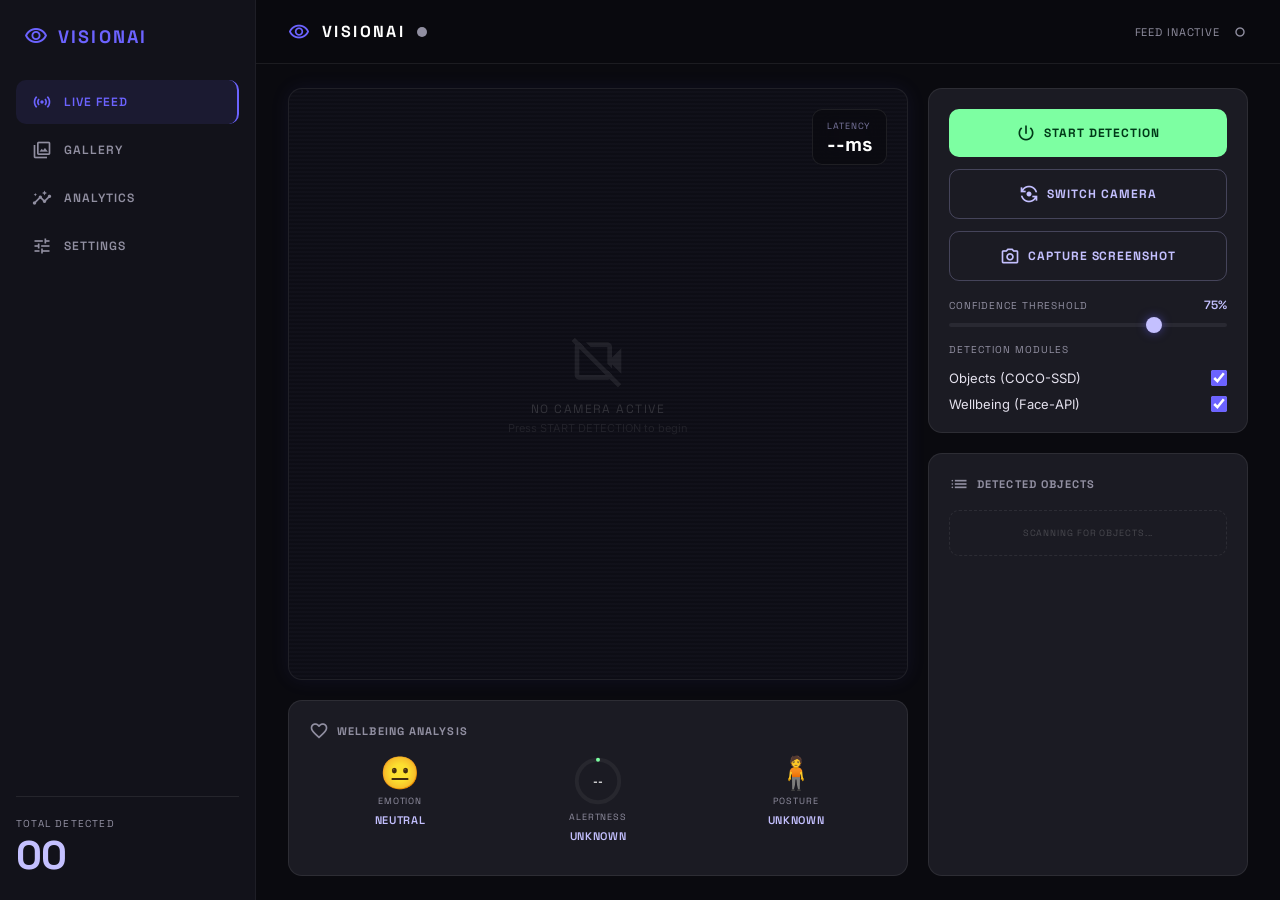
==== index.html @ 35b88228 "feat: initial VisionAI release" ====
<!DOCTYPE html>
<html lang="en">
<head>
  <meta charset="UTF-8"/>
  <meta name="viewport" content="width=device-width, initial-scale=1.0"/>
  <title>VisionAI — Live Detection</title>
  <link rel="preconnect" href="https://fonts.googleapis.com"/>
  <link href="https://fonts.googleapis.com/css2?family=Inter:wght@400;500;600&family=Space+Grotesk:wght@400;500;600;700&display=swap" rel="stylesheet"/>
  <link href="https://fonts.googleapis.com/css2?family=Material+Symbols+Outlined:wght,FILL@100..700,0..1&display=swap" rel="stylesheet"/>
  <link rel="stylesheet" href="style.css"/>
</head>
<body>

  <!-- SIDEBAR -->
  <aside class="sidebar">
    <div class="sidebar-logo">
      <span class="material-symbols-outlined logo-icon">visibility</span>
      <span class="logo-text">VisionAI</span>
    </div>
    <nav class="sidebar-nav">
      <a href="index.html" class="nav-item active">
        <span class="material-symbols-outlined">sensors</span> Live Feed
      </a>
      <a href="gallery.html" class="nav-item">
        <span class="material-symbols-outlined">photo_library</span> Gallery
      </a>
      <a href="analytics.html" class="nav-item">
        <span class="material-symbols-outlined">insights</span> Analytics
      </a>
      <a href="settings.html" class="nav-item">
        <span class="material-symbols-outlined">tune</span> Settings
      </a>
    </nav>
    <div class="sidebar-stats">
      <div class="stat-label">TOTAL DETECTED</div>
      <div class="stat-value" id="sidebar-total">00</div>
    </div>
  </aside>

  <!-- MAIN -->
  <main class="main-content">

    <!-- TOP BAR -->
    <header class="topbar">
      <div class="topbar-left">
        <span class="material-symbols-outlined topbar-icon">visibility</span>
        <span class="topbar-title">VisionAI</span>
        <span class="status-indicator">
          <span class="status-ping" id="status-ping"></span>
          <span class="status-dot" id="status-dot"></span>
        </span>
      </div>
      <div class="topbar-right">
        <span class="status-text" id="status-text">FEED INACTIVE</span>
        <span class="material-symbols-outlined topbar-rec">fiber_manual_record</span>
      </div>
    </header>

    <!-- DASHBOARD GRID -->
    <div class="dashboard-grid">

      <!-- VIDEO SECTION -->
      <section class="video-section">

        <!-- Feed -->
        <div class="video-wrapper">
          <video id="webcam" autoplay muted playsinline></video>
          <canvas id="overlay"></canvas>
          <div class="scanline" id="scanline-overlay"></div>

          <!-- Empty state -->
          <div class="empty-state" id="empty-state">
            <span class="material-symbols-outlined empty-icon">videocam_off</span>
            <p class="empty-title">NO CAMERA ACTIVE</p>
            <p class="empty-sub">Press START DETECTION to begin</p>
          </div>

          <!-- Detection badges -->
          <div class="detection-badges" id="detection-badges"></div>

          <!-- Latency -->
          <div class="latency-badge" id="latency-badge">
            <div class="latency-label">LATENCY</div>
            <div class="latency-value" id="latency">--ms</div>
          </div>
        </div>

        <!-- Wellbeing Module -->
        <div class="card wellness-card">
          <h3 class="card-title">
            <span class="material-symbols-outlined">favorite</span>
            WELLBEING ANALYSIS
          </h3>
          <div class="wellness-grid">
            <div class="wellness-item">
              <div class="wellness-emoji" id="emotion-icon">😐</div>
              <div class="wellness-sub">EMOTION</div>
              <div class="wellness-val" id="emotion-label">NEUTRAL</div>
            </div>
            <div class="wellness-item">
              <div class="ring-wrapper">
                <svg class="ring-svg" viewBox="0 0 36 36">
                  <circle cx="18" cy="18" r="15.9" fill="none" stroke="rgba(255,255,255,0.05)" stroke-width="3"/>
                  <circle id="fatigue-ring" cx="18" cy="18" r="15.9" fill="none" stroke="#7dffa2"
                    stroke-width="3" stroke-dasharray="0 100" stroke-linecap="round"
                    style="transform: rotate(-90deg); transform-origin: 50% 50%;"/>
                </svg>
                <span class="ring-value" id="fatigue-value">--</span>
              </div>
              <div class="wellness-sub">ALERTNESS</div>
              <div class="wellness-val" id="fatigue-label">UNKNOWN</div>
            </div>
            <div class="wellness-item">
              <div class="wellness-emoji" id="posture-icon">🧍</div>
              <div class="wellness-sub">POSTURE</div>
              <div class="wellness-val" id="posture-label">UNKNOWN</div>
            </div>
          </div>
          <div class="wellness-alert hidden" id="wellness-alert">
            <span class="material-symbols-outlined alert-icon">warning</span>
            <span id="wellness-alert-text"></span>
          </div>
        </div>
      </section>

      <!-- CONTROLS PANEL -->
      <section class="controls-panel">

        <!-- Actions Card -->
        <div class="card">
          <div class="btn-group">
            <button id="toggle-btn" class="btn btn-start" onclick="toggleDetection()">
              <span class="material-symbols-outlined">power_settings_new</span>
              START DETECTION
            </button>
            <button class="btn btn-secondary" onclick="switchCamera()">
  <span class="material-symbols-outlined">flip_camera_android</span>
  SWITCH CAMERA
</button>
            <button class="btn btn-secondary" onclick="captureScreenshot()">
              <span class="material-symbols-outlined">photo_camera</span>
              CAPTURE SCREENSHOT
            </button>
          </div>

          <div class="slider-group">
            <div class="slider-header">
              <label class="slider-label">CONFIDENCE THRESHOLD</label>
              <span class="slider-val" id="threshold-val">75%</span>
            </div>
            <input type="range" id="threshold" min="0" max="100" value="75" class="slider"
              oninput="document.getElementById('threshold-val').textContent = this.value + '%'"/>
          </div>

          <div class="modules-group">
            <div class="modules-title">DETECTION MODULES</div>
            <label class="module-toggle">
              <span>Objects (COCO-SSD)</span>
              <input type="checkbox" id="toggle-objects" checked/>
            </label>
            <label class="module-toggle">
              <span>Wellbeing (Face-API)</span>
              <input type="checkbox" id="toggle-wellness" checked/>
            </label>
          </div>
        </div>

        <!-- Objects List Card -->
        <div class="card objects-card">
          <h3 class="card-title">
            <span class="material-symbols-outlined">list</span>
            DETECTED OBJECTS
          </h3>
          <div id="objects-list" class="objects-list">
            <div class="objects-empty">
              <span class="objects-empty-text">SCANNING FOR OBJECTS...</span>
            </div>
          </div>
        </div>

      </section>
    </div>

    <!-- MOBILE BOTTOM NAV -->
    <nav class="bottom-nav">
      <a href="index.html" class="bottom-nav-item active">
        <span class="material-symbols-outlined">sensors</span>
        <span>LIVE</span>
      </a>
      <a href="gallery.html" class="bottom-nav-item">
        <span class="material-symbols-outlined">photo_library</span>
        <span>GALLERY</span>
      </a>
      <a href="analytics.html" class="bottom-nav-item">
        <span class="material-symbols-outlined">insights</span>
        <span>STATS</span>
      </a>
      <a href="settings.html" class="bottom-nav-item">
        <span class="material-symbols-outlined">tune</span>
        <span>TUNE</span>
      </a>
    </nav>

  </main>

  <script src="app.js"></script>
</body>
</html>
---- style.css ----
/* ============================================
   VISIONAI — CSS DESIGN SYSTEM
   100% Vanilla CSS, no dependencies
   ============================================ */

/* ---- VARIABLES ---- */
:root {
  --bg: #0a0a0f;
  --bg-sidebar: #12121a;
  --bg-card: #1b1b23;
  --bg-card-hover: #1f1f27;
  --bg-surface: #292932;
  --bg-surface-high: #34343d;

  --color-primary: #c4c0ff;
  --color-primary-container: #8781ff;
  --color-secondary: #7dffa2;
  --color-secondary-dim: #00e475;
  --color-tertiary: #ffb3b3;
  --color-tertiary-container: #ff525f;
  --color-accent: #6c63ff;
  --color-error: #ffb4ab;

  --text-primary: #e4e1ed;
  --text-secondary: #c7c4d8;
  --text-muted: #918fa1;
  --text-on-primary: #2000a4;
  --text-on-secondary: #003918;

  --border: rgba(255,255,255,0.08);
  --border-light: rgba(255,255,255,0.05);

  --font-display: 'Space Grotesk', sans-serif;
  --font-body: 'Inter', sans-serif;

  --radius-sm: 6px;
  --radius-md: 10px;
  --radius-lg: 14px;
  --radius-xl: 20px;
  --radius-full: 999px;

  --shadow-glow-purple: 0 0 20px rgba(108, 99, 255, 0.15);
  --shadow-glow-green: 0 0 20px rgba(0, 228, 117, 0.15);
  --transition: 0.2s ease;
}

/* ---- RESET ---- */
*, *::before, *::after { box-sizing: border-box; margin: 0; padding: 0; }
html { font-size: 16px; scroll-behavior: smooth; }
body {
  background: var(--bg);
  color: var(--text-primary);
  font-family: var(--font-body);
  min-height: 100dvh;
  display: flex;
  flex-direction: row;
  overflow-x: hidden;
}
a { text-decoration: none; color: inherit; }
button { cursor: pointer; border: none; background: none; font-family: inherit; }
input { font-family: inherit; }

/* Material Icons */
.material-symbols-outlined {
  font-variation-settings: 'FILL' 0, 'wght' 400, 'GRAD' 0, 'opsz' 24;
  font-size: 20px;
  line-height: 1;
  vertical-align: middle;
}

/* ============================================
   SIDEBAR
   ============================================ */
.sidebar {
  width: 256px;
  height: 100vh;
  position: fixed;
  left: 0; top: 0;
  background: var(--bg-sidebar);
  border-right: 1px solid var(--border-light);
  display: flex;
  flex-direction: column;
  padding: 24px 16px;
  z-index: 100;
}

.sidebar-logo {
  display: flex;
  align-items: center;
  gap: 10px;
  padding: 0 8px;
  margin-bottom: 32px;
}
.logo-icon { color: var(--color-accent); font-size: 24px; }
.logo-text {
  font-family: var(--font-display);
  font-size: 18px;
  font-weight: 700;
  color: var(--color-accent);
  letter-spacing: 0.12em;
  text-transform: uppercase;
}

.sidebar-nav { flex: 1; display: flex; flex-direction: column; gap: 4px; }

.nav-item {
  display: flex;
  align-items: center;
  gap: 12px;
  padding: 12px 16px;
  border-radius: var(--radius-md);
  font-family: var(--font-display);
  font-size: 12px;
  font-weight: 600;
  letter-spacing: 0.08em;
  text-transform: uppercase;
  color: var(--text-muted);
  transition: var(--transition);
  border-right: 2px solid transparent;
}
.nav-item:hover { background: rgba(255,255,255,0.04); color: var(--text-primary); }
.nav-item.active {
  background: rgba(108, 99, 255, 0.1);
  color: var(--color-accent);
  border-right-color: var(--color-accent);
}

.sidebar-stats {
  border-top: 1px solid var(--border);
  padding-top: 20px;
  margin-top: 16px;
}
.stat-label {
  font-family: var(--font-display);
  font-size: 10px;
  letter-spacing: 0.12em;
  text-transform: uppercase;
  color: var(--text-muted);
  margin-bottom: 6px;
}
.stat-value {
  font-family: var(--font-display);
  font-size: 2.5rem;
  font-weight: 700;
  color: var(--color-primary);
  letter-spacing: -0.02em;
  line-height: 1;
}

/* ============================================
   MAIN CONTENT
   ============================================ */
.main-content {
  flex: 1;
  margin-left: 256px;
  display: flex;
  flex-direction: column;
  min-height: 100vh;
}

/* ============================================
   TOPBAR
   ============================================ */
.topbar {
  height: 64px;
  display: flex;
  align-items: center;
  justify-content: space-between;
  padding: 0 32px;
  background: rgba(10, 10, 15, 0.85);
  backdrop-filter: blur(20px);
  border-bottom: 1px solid var(--border);
  position: sticky;
  top: 0;
  z-index: 50;
}
.topbar-left { display: flex; align-items: center; gap: 12px; }
.topbar-right { display: flex; align-items: center; gap: 12px; }
.topbar-icon { color: var(--color-accent); font-size: 22px; }
.topbar-title {
  font-family: var(--font-display);
  font-size: 16px;
  font-weight: 700;
  letter-spacing: 0.15em;
  text-transform: uppercase;
  color: white;
}
.topbar-rec { color: var(--text-muted); font-size: 16px; }
.status-text {
  font-family: var(--font-display);
  font-size: 11px;
  letter-spacing: 0.08em;
  color: var(--text-muted);
}

/* Status indicator */
.status-indicator { position: relative; display: flex; align-items: center; }
.status-ping, .status-dot {
  display: inline-block;
  width: 10px; height: 10px;
  border-radius: 50%;
  background: var(--text-muted);
}
.status-ping {
  position: absolute;
  animation: ping 1.5s infinite;
  opacity: 0;
}
@keyframes ping {
  0% { transform: scale(1); opacity: 0.6; }
  100% { transform: scale(2.5); opacity: 0; }
}
.status-dot.active, .status-ping.active {
  background: var(--color-secondary);
}

/* Icon button */
.btn-icon {
  width: 36px; height: 36px;
  border-radius: var(--radius-md);
  display: flex; align-items: center; justify-content: center;
  color: var(--text-muted);
  transition: var(--transition);
}
.btn-icon:hover { background: rgba(255,255,255,0.06); color: var(--text-primary); }

/* ============================================
   DASHBOARD GRID (index.html)
   ============================================ */
.dashboard-grid {
  flex: 1;
  display: flex;
  gap: 20px;
  padding: 24px 32px;
}

.video-section {
  flex: 1;
  display: flex;
  flex-direction: column;
  gap: 20px;
  min-width: 0;
}

.controls-panel {
  width: 320px;
  display: flex;
  flex-direction: column;
  gap: 20px;
  flex-shrink: 0;
}

/* ============================================
   VIDEO WRAPPER
   ============================================ */
.video-wrapper {
  position: relative;
  flex: 1;
  min-height: 380px;
  border-radius: var(--radius-lg);
  overflow: hidden;
  background: #0d0d15;
  border: 1px solid var(--border);
  box-shadow: 0 0 20px rgba(108, 99, 255, 0.08);
}
.video-wrapper video {
  width: 100%;
  height: 100%;
  object-fit: cover;
  display: block;
}
.video-wrapper canvas {
  position: absolute;
  inset: 0;
  width: 100%;
  height: 100%;
  pointer-events: none;
}

/* Scanline effect */
.scanline {
  position: absolute;
  inset: 0;
  background: repeating-linear-gradient(
    0deg,
    transparent,
    transparent 2px,
    rgba(196, 192, 255, 0.02) 2px,
    rgba(196, 192, 255, 0.02) 4px
  );
  pointer-events: none;
  z-index: 2;
}

/* Empty state */
.empty-state {
  position: absolute;
  inset: 0;
  display: flex;
  flex-direction: column;
  align-items: center;
  justify-content: center;
  z-index: 3;
}
.empty-state.hidden { display: none; }
.empty-icon { font-size: 56px; color: rgba(255,255,255,0.08); margin-bottom: 12px; }
.empty-title {
  font-family: var(--font-display);
  font-size: 12px;
  letter-spacing: 0.12em;
  color: rgba(255,255,255,0.15);
  margin-bottom: 4px;
}
.empty-sub { font-size: 11px; color: rgba(255,255,255,0.08); }

/* Detection badges */
.detection-badges {
  position: absolute;
  bottom: 20px; left: 20px;
  display: flex;
  flex-wrap: wrap;
  gap: 8px;
  z-index: 4;
}
.detection-badge {
  background: rgba(10,10,15,0.65);
  backdrop-filter: blur(10px);
  border: 1px solid var(--border);
  border-radius: var(--radius-full);
  padding: 5px 12px;
  display: flex;
  align-items: center;
  gap: 6px;
  font-family: var(--font-display);
  font-size: 10px;
  letter-spacing: 0.08em;
  color: white;
}
.detection-badge-dot {
  width: 6px; height: 6px;
  border-radius: 50%;
}

/* Latency badge */
.latency-badge {
  position: absolute;
  top: 20px; right: 20px;
  background: rgba(10,10,15,0.65);
  backdrop-filter: blur(10px);
  border: 1px solid var(--border);
  border-radius: var(--radius-md);
  padding: 10px 14px;
  z-index: 4;
}
.latency-label {
  font-family: var(--font-display);
  font-size: 9px;
  letter-spacing: 0.1em;
  color: rgba(196, 192, 255, 0.6);
  margin-bottom: 2px;
}
.latency-value {
  font-family: var(--font-display);
  font-size: 20px;
  font-weight: 700;
  color: white;
  line-height: 1;
}

/* ============================================
   CARDS
   ============================================ */
.card {
  background: var(--bg-card);
  border: 1px solid var(--border);
  border-radius: var(--radius-lg);
  padding: 20px;
}
.card-title {
  display: flex;
  align-items: center;
  gap: 8px;
  font-family: var(--font-display);
  font-size: 11px;
  letter-spacing: 0.1em;
  text-transform: uppercase;
  color: var(--text-muted);
  margin-bottom: 16px;
}

/* ============================================
   WELLBEING CARD
   ============================================ */
.wellness-card { flex-shrink: 0; }
.wellness-grid {
  display: grid;
  grid-template-columns: repeat(3, 1fr);
  gap: 16px;
  margin-bottom: 12px;
}
.wellness-item {
  display: flex;
  flex-direction: column;
  align-items: center;
  gap: 6px;
}
.wellness-emoji { font-size: 32px; line-height: 1; }
.wellness-sub {
  font-family: var(--font-display);
  font-size: 9px;
  letter-spacing: 0.1em;
  color: var(--text-muted);
}
.wellness-val {
  font-family: var(--font-display);
  font-size: 11px;
  font-weight: 600;
  letter-spacing: 0.06em;
  color: var(--color-primary);
}

/* Ring */
.ring-wrapper {
  position: relative;
  width: 48px; height: 48px;
}
.ring-svg { width: 100%; height: 100%; }
.ring-value {
  position: absolute;
  inset: 0;
  display: flex;
  align-items: center;
  justify-content: center;
  font-family: var(--font-display);
  font-size: 11px;
  font-weight: 600;
  color: white;
}

/* Wellness alert */
.wellness-alert {
  display: flex;
  align-items: center;
  gap: 8px;
  background: rgba(255, 82, 95, 0.08);
  border: 1px solid rgba(255, 82, 95, 0.25);
  border-radius: var(--radius-md);
  padding: 10px 14px;
  font-family: var(--font-display);
  font-size: 11px;
  letter-spacing: 0.06em;
  color: var(--color-tertiary-container);
}
.wellness-alert.hidden { display: none; }
.alert-icon { font-size: 16px; }

/* ============================================
   BUTTONS
   ============================================ */
.btn {
  display: inline-flex;
  align-items: center;
  justify-content: center;
  gap: 8px;
  font-family: var(--font-display);
  font-size: 12px;
  font-weight: 700;
  letter-spacing: 0.08em;
  text-transform: uppercase;
  border-radius: var(--radius-md);
  padding: 14px 20px;
  transition: var(--transition);
  cursor: pointer;
  border: none;
  width: 100%;
}
.btn-start {
  background: var(--color-secondary);
  color: var(--text-on-secondary);
}
.btn-start:hover { filter: brightness(1.05); transform: scale(0.99); }
.btn-start.active {
  background: var(--color-tertiary-container);
  color: white;
}
.btn-secondary {
  background: transparent;
  color: var(--color-primary);
  border: 1px solid rgba(196, 192, 255, 0.25);
}
.btn-secondary:hover { background: rgba(196, 192, 255, 0.06); }

.btn-group { display: flex; flex-direction: column; gap: 12px; }

/* ============================================
   SLIDER
   ============================================ */
.slider-group { display: flex; flex-direction: column; gap: 10px; margin-top: 16px; }
.slider-header { display: flex; justify-content: space-between; align-items: center; }
.slider-label {
  font-family: var(--font-display);
  font-size: 10px;
  letter-spacing: 0.1em;
  text-transform: uppercase;
  color: var(--text-muted);
}
.slider-val {
  font-family: var(--font-display);
  font-size: 12px;
  font-weight: 600;
  color: var(--color-primary);
}
.slider {
  -webkit-appearance: none;
  appearance: none;
  width: 100%;
  height: 4px;
  background: var(--bg-surface);
  border-radius: var(--radius-full);
  outline: none;
  cursor: pointer;
}
.slider::-webkit-slider-thumb {
  -webkit-appearance: none;
  appearance: none;
  width: 16px; height: 16px;
  border-radius: 50%;
  background: var(--color-primary);
  cursor: pointer;
  box-shadow: 0 0 10px rgba(108, 99, 255, 0.5);
  transition: var(--transition);
}
.slider::-webkit-slider-thumb:hover { transform: scale(1.15); }

/* ============================================
   MODULES TOGGLES
   ============================================ */
.modules-group { margin-top: 16px; display: flex; flex-direction: column; gap: 10px; }
.modules-title {
  font-family: var(--font-display);
  font-size: 10px;
  letter-spacing: 0.1em;
  text-transform: uppercase;
  color: var(--text-muted);
  margin-bottom: 4px;
}
.module-toggle {
  display: flex;
  align-items: center;
  justify-content: space-between;
  font-size: 13px;
  color: var(--text-primary);
  cursor: pointer;
}
.module-toggle input[type="checkbox"] {
  accent-color: var(--color-accent);
  width: 16px; height: 16px;
  cursor: pointer;
}

/* ============================================
   OBJECTS LIST
   ============================================ */
.objects-card { flex: 1; display: flex; flex-direction: column; }
.objects-list { flex: 1; display: flex; flex-direction: column; gap: 8px; overflow-y: auto; }
.objects-empty {
  padding: 16px;
  border: 1px dashed var(--border);
  border-radius: var(--radius-md);
  display: flex;
  align-items: center;
  justify-content: center;
}
.objects-empty-text {
  font-family: var(--font-display);
  font-size: 9px;
  letter-spacing: 0.1em;
  color: rgba(255,255,255,0.2);
}
.object-row {
  display: flex;
  align-items: center;
  justify-content: space-between;
  padding: 10px 12px;
  background: rgba(255,255,255,0.03);
  border: 1px solid var(--border-light);
  border-radius: var(--radius-md);
  transition: var(--transition);
}
.object-row:hover { border-color: rgba(196, 192, 255, 0.2); }
.object-row-left { display: flex; align-items: center; gap: 10px; }
.object-dot { width: 8px; height: 8px; border-radius: 50%; flex-shrink: 0; }
.object-name {
  font-family: var(--font-display);
  font-size: 12px;
  font-weight: 500;
  letter-spacing: 0.04em;
}
.object-count {
  font-family: var(--font-display);
  font-size: 10px;
  color: var(--text-muted);
}

/* ============================================
   BOTTOM NAV (mobile)
   ============================================ */
.bottom-nav {
  display: none;
  position: sticky;
  bottom: 0;
  width: 100%;
  background: rgba(18, 18, 26, 0.95);
  backdrop-filter: blur(20px);
  border-top: 1px solid var(--border);
  z-index: 100;
  justify-content: space-around;
  padding: 10px 0;
}
.bottom-nav-item {
  display: flex;
  flex-direction: column;
  align-items: center;
  gap: 3px;
  color: var(--text-muted);
  font-family: var(--font-display);
  font-size: 9px;
  letter-spacing: 0.08em;
  padding: 6px 16px;
  border-radius: var(--radius-md);
  transition: var(--transition);
}
.bottom-nav-item:hover { color: var(--color-secondary); }
.bottom-nav-item.active {
  color: var(--color-accent);
  background: rgba(108, 99, 255, 0.1);
}

/* ============================================
   PAGE CONTENT (gallery, analytics, settings)
   ============================================ */
.page-content {
  flex: 1;
  padding: 32px;
  overflow-y: auto;
}
.page-title {
  font-family: var(--font-display);
  font-size: 28px;
  font-weight: 700;
  color: white;
  margin-bottom: 20px;
}
.page-subtitle {
  font-size: 14px;
  color: var(--text-muted);
  margin-top: -12px;
  margin-bottom: 24px;
}

/* ============================================
   FILTER CHIPS
   ============================================ */
.filter-chips {
  display: flex;
  gap: 8px;
  flex-wrap: wrap;
  margin-bottom: 24px;
}
.chip {
  padding: 5px 14px;
  border-radius: var(--radius-full);
  font-family: var(--font-display);
  font-size: 10px;
  letter-spacing: 0.08em;
  cursor: pointer;
  background: rgba(255,255,255,0.04);
  border: 1px solid var(--border);
  color: var(--text-muted);
  transition: var(--transition);
}
.chip:hover { color: var(--text-primary); border-color: var(--border); }
.chip.active {
  background: rgba(196, 192, 255, 0.1);
  color: var(--color-primary);
  border-color: rgba(196, 192, 255, 0.25);
}

/* ============================================
   GALLERY
   ============================================ */
.gallery-header {
  display: flex;
  align-items: center;
  justify-content: space-between;
  flex-wrap: wrap;
  gap: 16px;
  margin-bottom: 16px;
}
.search-bar {
  position: relative;
  display: flex;
  align-items: center;
}
.search-icon {
  position: absolute;
  left: 12px;
  color: var(--text-muted);
  font-size: 18px;
}
.search-input {
  background: var(--bg-card);
  border: 1px solid var(--border);
  border-radius: var(--radius-md);
  padding: 9px 16px 9px 40px;
  color: var(--text-primary);
  font-size: 13px;
  outline: none;
  width: 240px;
  transition: var(--transition);
}
.search-input:focus { border-color: rgba(196, 192, 255, 0.35); }
.search-input::placeholder { color: var(--text-muted); }

.gallery-grid {
  display: grid;
  grid-template-columns: repeat(auto-fill, minmax(220px, 1fr));
  gap: 16px;
}
.gallery-empty {
  grid-column: 1 / -1;
  display: flex;
  flex-direction: column;
  align-items: center;
  justify-content: center;
  padding: 60px 20px;
  text-align: center;
}

/* Gallery Card */
.gallery-card {
  background: rgba(18, 18, 26, 0.7);
  border: 1px solid var(--border);
  border-radius: var(--radius-lg);
  overflow: hidden;
  cursor: pointer;
  transition: var(--transition);
}
.gallery-card:hover {
  box-shadow: var(--shadow-glow-purple);
  border-color: rgba(108, 99, 255, 0.3);
  transform: translateY(-2px);
}
.gallery-card-thumb {
  position: relative;
  aspect-ratio: 16/9;
  overflow: hidden;
}
.gallery-card-thumb img {
  width: 100%; height: 100%;
  object-fit: cover;
  opacity: 0.85;
  transition: var(--transition);
}
.gallery-card:hover .gallery-card-thumb img { opacity: 1; }
.gallery-card-cam {
  position: absolute;
  top: 8px; left: 8px;
  background: rgba(135, 129, 255, 0.9);
  color: #1b0091;
  font-family: var(--font-display);
  font-size: 9px;
  font-weight: 700;
  letter-spacing: 0.06em;
  padding: 2px 8px;
  border-radius: var(--radius-sm);
}
.gallery-card-body { padding: 12px; }
.gallery-card-meta {
  display: flex;
  justify-content: space-between;
  align-items: center;
  margin-bottom: 8px;
}
.gallery-card-time { font-size: 12px; color: var(--text-muted); }
.gallery-card-conf {
  font-family: var(--font-display);
  font-size: 10px;
  letter-spacing: 0.06em;
  color: var(--color-primary);
}
.gallery-card-tags { display: flex; flex-wrap: wrap; gap: 4px; }
.gallery-tag {
  display: flex;
  align-items: center;
  gap: 4px;
  background: rgba(125, 255, 162, 0.08);
  border: 1px solid rgba(125, 255, 162, 0.15);
  color: var(--color-secondary);
  border-radius: var(--radius-sm);
  padding: 3px 8px;
  font-family: var(--font-display);
  font-size: 10px;
}

/* Lightbox */
.lightbox {
  position: fixed;
  inset: 0;
  background: rgba(0,0,0,0.85);
  backdrop-filter: blur(10px);
  z-index: 999;
  display: flex;
  align-items: center;
  justify-content: center;
  padding: 20px;
}
.lightbox.hidden { display: none; }
.lightbox-content {
  background: var(--bg-card);
  border: 1px solid var(--border);
  border-radius: var(--radius-xl);
  padding: 24px;
  max-width: 700px;
  width: 100%;
  position: relative;
  display: flex;
  flex-direction: column;
  align-items: center;
}
.lightbox-close {
  position: absolute;
  top: 12px; right: 12px;
  width: 32px; height: 32px;
  border-radius: var(--radius-md);
  display: flex; align-items: center; justify-content: center;
  color: var(--text-muted);
  transition: var(--transition);
}
.lightbox-close:hover { background: rgba(255,255,255,0.06); color: white; }
.lightbox-content img {
  width: 100%;
  border-radius: var(--radius-lg);
  margin-bottom: 16px;
}
.lightbox-meta {
  font-family: var(--font-display);
  font-size: 11px;
  letter-spacing: 0.06em;
  color: var(--text-muted);
  text-align: center;
}

/* ============================================
   ANALYTICS
   ============================================ */
.kpi-grid {
  display: grid;
  grid-template-columns: repeat(auto-fit, minmax(200px, 1fr));
  gap: 16px;
  margin-bottom: 24px;
}
.kpi-card {
  background: rgba(18, 18, 26, 0.7);
  border: 1px solid var(--border);
  border-radius: var(--radius-lg);
  padding: 20px;
  border-left: 3px solid transparent;
}
.kpi-card.glow-purple { box-shadow: var(--shadow-glow-purple); }
.kpi-card.glow-green { box-shadow: var(--shadow-glow-green); }
.kpi-card.border-accent { border-left-color: var(--color-accent); }
.kpi-card.border-green { border-left-color: var(--color-secondary-dim); }
.kpi-card.border-primary { border-left-color: var(--color-primary); }

.kpi-header {
  display: flex;
  justify-content: space-between;
  align-items: flex-start;
  margin-bottom: 10px;
}
.kpi-label {
  font-family: var(--font-display);
  font-size: 10px;
  letter-spacing: 0.1em;
  text-transform: uppercase;
  color: rgba(255,255,255,0.4);
}
.kpi-icon { font-size: 20px; }
.kpi-icon.purple { color: var(--color-accent); }
.kpi-icon.green { color: var(--color-secondary-dim); }
.kpi-icon.primary { color: var(--color-primary); }

.kpi-value-row { display: flex; align-items: baseline; gap: 10px; margin-bottom: 12px; }
.kpi-value {
  font-family: var(--font-display);
  font-size: 36px;
  font-weight: 700;
  color: white;
  line-height: 1;
  letter-spacing: -0.02em;
}
.kpi-badge {
  font-family: var(--font-display);
  font-size: 10px;
  letter-spacing: 0.06em;
  padding: 2px 8px;
  border-radius: var(--radius-full);
}
.kpi-badge.green { background: rgba(0, 228, 117, 0.1); color: var(--color-secondary-dim); }
.kpi-badge.muted { color: rgba(255,255,255,0.25); }

.kpi-bar-bg {
  height: 4px;
  background: rgba(255,255,255,0.05);
  border-radius: var(--radius-full);
  overflow: hidden;
}
.kpi-bar {
  height: 100%;
  border-radius: var(--radius-full);
  transition: width 0.5s ease;
}
.kpi-bar.purple { background: var(--color-accent); box-shadow: 0 0 8px rgba(108, 99, 255, 0.6); }
.kpi-bar.green { background: var(--color-secondary-dim); box-shadow: 0 0 8px rgba(0, 228, 117, 0.6); }
.kpi-bar.primary { background: var(--color-primary); box-shadow: 0 0 8px rgba(196, 192, 255, 0.6); }

.analytics-grid {
  display: grid;
  grid-template-columns: 2fr 1fr;
  gap: 16px;
  margin-bottom: 8px;
}
.chart-card { display: flex; flex-direction: column; }
.chart-header {
  display: flex;
  justify-content: space-between;
  align-items: center;
  margin-bottom: 16px;
}
.chart-wrapper { position: relative; flex: 1; }
.chart-wrapper canvas { width: 100% !important; display: block; }
.chart-x-labels {
  display: flex;
  justify-content: space-between;
  padding: 6px 0 0;
  font-family: var(--font-display);
  font-size: 9px;
  letter-spacing: 0.06em;
  color: rgba(255,255,255,0.25);
}

.categories-list { display: flex; flex-direction: column; gap: 16px; }
.category-item { display: flex; flex-direction: column; gap: 6px; }
.category-header {
  display: flex;
  justify-content: space-between;
  align-items: center;
  font-family: var(--font-display);
  font-size: 11px;
  letter-spacing: 0.04em;
}
.category-name { color: rgba(255,255,255,0.7); }
.category-count { color: white; font-weight: 600; }
.category-bar-bg {
  height: 8px;
  background: rgba(255,255,255,0.05);
  border-radius: var(--radius-full);
  overflow: hidden;
}
.category-bar {
  height: 100%;
  border-radius: var(--radius-full);
  transition: width 0.6s ease;
}
.category-empty {
  display: flex;
  align-items: center;
  justify-content: center;
  padding: 24px;
  border: 1px dashed var(--border);
  border-radius: var(--radius-md);
}

/* ============================================
   SETTINGS
   ============================================ */
.settings-content { max-width: 860px; }
.settings-header { margin-bottom: 28px; }
.settings-section { margin-bottom: 0; }
.settings-section-title {
  display: flex;
  align-items: center;
  gap: 8px;
  font-family: var(--font-display);
  font-size: 11px;
  letter-spacing: 0.1em;
  text-transform: uppercase;
  color: var(--text-muted);
  margin-bottom: 16px;
}
.settings-grid {
  display: grid;
  grid-template-columns: 1fr 1fr;
  gap: 16px;
  margin-bottom: 16px;
}
.settings-hint {
  font-size: 12px;
  color: var(--text-muted);
  margin-top: 12px;
}

/* Segment control */
.segment-control {
  display: flex;
  background: #0d0d15;
  border: 1px solid var(--border-light);
  border-radius: var(--radius-full);
  padding: 4px;
  gap: 4px;
}
.segment-btn {
  flex: 1;
  padding: 10px 16px;
  border-radius: var(--radius-full);
  font-family: var(--font-display);
  font-size: 11px;
  letter-spacing: 0.06em;
  color: rgba(255,255,255,0.35);
  transition: var(--transition);
}
.segment-btn:hover { color: rgba(255,255,255,0.7); }
.segment-btn.active {
  background: var(--color-primary-container);
  color: #1b0091;
  font-weight: 700;
  box-shadow: inset 0 0 10px rgba(108,99,255,0.2);
}

/* Toggle list */
.toggle-list { display: flex; flex-direction: column; gap: 18px; }
.toggle-row {
  display: flex;
  align-items: center;
  justify-content: space-between;
  gap: 12px;
}
.toggle-info { display: flex; flex-direction: column; gap: 2px; }
.toggle-label { font-size: 13px; color: var(--text-primary); }
.toggle-sub { font-size: 11px; color: var(--text-muted); }

/* Custom toggle switch */
.toggle-switch { position: relative; display: inline-block; flex-shrink: 0; }
.toggle-switch input { position: absolute; opacity: 0; width: 0; height: 0; }
.toggle-track {
  display: block;
  width: 44px; height: 24px;
  background: var(--bg-surface-high);
  border-radius: var(--radius-full);
  cursor: pointer;
  transition: var(--transition);
  position: relative;
}
.toggle-track::after {
  content: '';
  position: absolute;
  top: 3px; left: 3px;
  width: 18px; height: 18px;
  background: white;
  border-radius: 50%;
  transition: var(--transition);
}
.toggle-switch input:checked + .toggle-track { background: var(--color-primary-container); }
.toggle-switch input:checked + .toggle-track::after { transform: translateX(20px); }

/* Maintenance */
.maintenance-row {
  display: flex;
  align-items: center;
  justify-content: space-between;
  flex-wrap: wrap;
  gap: 16px;
}
.maintenance-actions { display: flex; gap: 12px; flex-wrap: wrap; }
.maintenance-actions .btn { width: auto; }

/* Save toast */
.save-toast {
  position: fixed;
  bottom: 32px;
  right: 32px;
  background: var(--bg-card);
  border: 1px solid var(--color-secondary-dim);
  color: var(--color-secondary-dim);
  border-radius: var(--radius-md);
  padding: 12px 20px;
  display: flex;
  align-items: center;
  gap: 8px;
  font-family: var(--font-display);
  font-size: 12px;
  letter-spacing: 0.06em;
  box-shadow: var(--shadow-glow-green);
  animation: fadeInUp 0.3s ease;
  z-index: 999;
}
.save-toast.hidden { display: none; }
@keyframes fadeInUp {
  from { opacity: 0; transform: translateY(10px); }
  to { opacity: 1; transform: translateY(0); }
}

/* Glow border on video */
.glow-border { box-shadow: 0 0 20px rgba(108, 99, 255, 0.08); }

/* ============================================
   RESPONSIVE — MOBILE
   ============================================ */
@media (max-width: 768px) {
  .sidebar { display: none; }
  .main-content { margin-left: 0; }
  .bottom-nav { display: flex; }
  .dashboard-grid { flex-direction: column; padding: 16px; }
  .controls-panel { width: 100%; }
  .video-wrapper { min-height: 250px; }
  .page-content { padding: 16px; }
  .analytics-grid { grid-template-columns: 1fr; }
  .settings-grid { grid-template-columns: 1fr; }
  .gallery-header { flex-direction: column; align-items: flex-start; }
  .search-input { width: 100%; }
  .kpi-grid { grid-template-columns: 1fr; }
  .maintenance-row { flex-direction: column; align-items: flex-start; }
  .topbar { padding: 0 16px; }
}

@media (max-width: 480px) {
  .wellness-grid { grid-template-columns: repeat(3, 1fr); gap: 8px; }
  .wellness-emoji { font-size: 24px; }
}
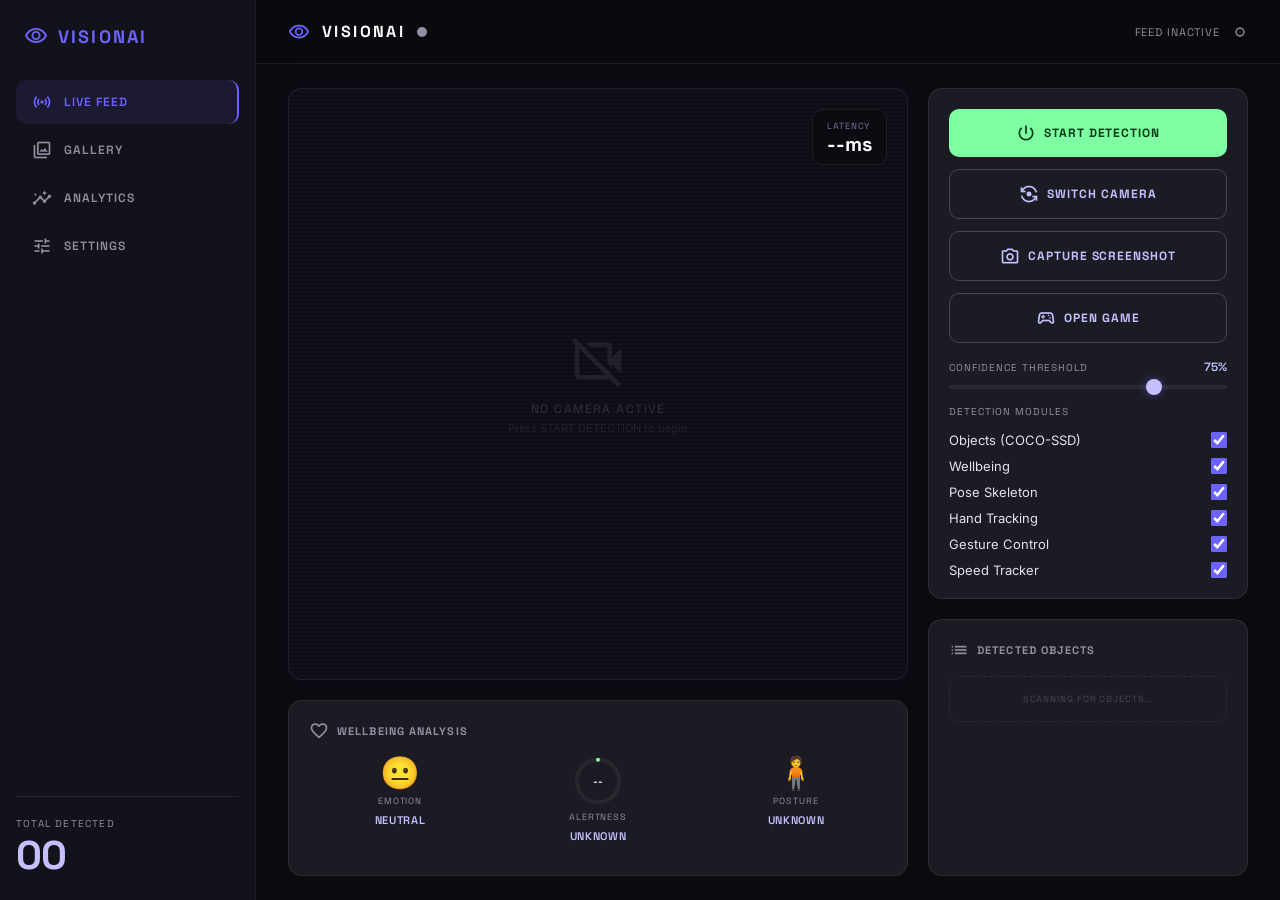
==== commit 7d8b0e3b: "feat: initial VisionAI release v2" ====
--- a/index.html
+++ b/index.html
@@ -7,7 +7,13 @@
   <link rel="preconnect" href="https://fonts.googleapis.com"/>
   <link href="https://fonts.googleapis.com/css2?family=Inter:wght@400;500;600&family=Space+Grotesk:wght@400;500;600;700&display=swap" rel="stylesheet"/>
   <link href="https://fonts.googleapis.com/css2?family=Material+Symbols+Outlined:wght,FILL@100..700,0..1&display=swap" rel="stylesheet"/>
-  <link rel="stylesheet" href="style.css"/>
+  
+<link rel="stylesheet" href="style.css"/>
+<!-- AJOUTE CES LIGNES -->
+<script src="modules/pose.js" defer></script>
+<script src="modules/hands.js" defer></script>
+<script src="modules/gestures.js" defer></script>
+<script src="modules/speed.js" defer></script>
 </head>
 <body>
 
@@ -122,63 +128,82 @@
           </div>
         </div>
       </section>
-
-      <!-- CONTROLS PANEL -->
-      <section class="controls-panel">
-
-        <!-- Actions Card -->
-        <div class="card">
-          <div class="btn-group">
-            <button id="toggle-btn" class="btn btn-start" onclick="toggleDetection()">
-              <span class="material-symbols-outlined">power_settings_new</span>
-              START DETECTION
-            </button>
-            <button class="btn btn-secondary" onclick="switchCamera()">
-  <span class="material-symbols-outlined">flip_camera_android</span>
-  SWITCH CAMERA
-</button>
-            <button class="btn btn-secondary" onclick="captureScreenshot()">
-              <span class="material-symbols-outlined">photo_camera</span>
-              CAPTURE SCREENSHOT
-            </button>
-          </div>
-
-          <div class="slider-group">
-            <div class="slider-header">
-              <label class="slider-label">CONFIDENCE THRESHOLD</label>
-              <span class="slider-val" id="threshold-val">75%</span>
-            </div>
-            <input type="range" id="threshold" min="0" max="100" value="75" class="slider"
-              oninput="document.getElementById('threshold-val').textContent = this.value + '%'"/>
-          </div>
-
-          <div class="modules-group">
-            <div class="modules-title">DETECTION MODULES</div>
-            <label class="module-toggle">
-              <span>Objects (COCO-SSD)</span>
-              <input type="checkbox" id="toggle-objects" checked/>
-            </label>
-            <label class="module-toggle">
-              <span>Wellbeing (Face-API)</span>
-              <input type="checkbox" id="toggle-wellness" checked/>
-            </label>
-          </div>
-        </div>
-
-        <!-- Objects List Card -->
-        <div class="card objects-card">
-          <h3 class="card-title">
-            <span class="material-symbols-outlined">list</span>
-            DETECTED OBJECTS
-          </h3>
-          <div id="objects-list" class="objects-list">
-            <div class="objects-empty">
-              <span class="objects-empty-text">SCANNING FOR OBJECTS...</span>
-            </div>
-          </div>
-        </div>
-
-      </section>
+<!-- CONTROLS PANEL -->
+<section class="controls-panel">
+
+  <!-- Actions Card -->
+  <div class="card">
+    <div class="btn-group">
+      <button id="toggle-btn" class="btn btn-start" onclick="toggleDetection()">
+        <span class="material-symbols-outlined">power_settings_new</span>
+        START DETECTION
+      </button>
+      <button class="btn btn-secondary" onclick="switchCamera()">
+        <span class="material-symbols-outlined">flip_camera_android</span>
+        SWITCH CAMERA
+      </button>
+      <button class="btn btn-secondary" onclick="captureScreenshot()">
+        <span class="material-symbols-outlined">photo_camera</span>
+        CAPTURE SCREENSHOT
+      </button>
+      <button class="btn btn-secondary" onclick="window.open('game/index.html','_blank')">
+        <span class="material-symbols-outlined">sports_esports</span>
+        OPEN GAME
+      </button>
+    </div>
+
+    <div class="slider-group">
+      <div class="slider-header">
+        <label class="slider-label">CONFIDENCE THRESHOLD</label>
+        <span class="slider-val" id="threshold-val">75%</span>
+      </div>
+      <input type="range" id="threshold" min="0" max="100" value="75" class="slider"
+        oninput="document.getElementById('threshold-val').textContent = this.value + '%'"/>
+    </div>
+
+    <div class="modules-group">
+      <div class="modules-title">DETECTION MODULES</div>
+      <label class="module-toggle">
+        <span>Objects (COCO-SSD)</span>
+        <input type="checkbox" id="toggle-objects" checked/>
+      </label>
+      <label class="module-toggle">
+        <span>Wellbeing</span>
+        <input type="checkbox" id="toggle-wellness" checked/>
+      </label>
+      <label class="module-toggle">
+        <span>Pose Skeleton</span>
+        <input type="checkbox" id="toggle-pose" checked/>
+      </label>
+      <label class="module-toggle">
+        <span>Hand Tracking</span>
+        <input type="checkbox" id="toggle-hands" checked/>
+      </label>
+      <label class="module-toggle">
+        <span>Gesture Control</span>
+        <input type="checkbox" id="toggle-gestures" checked/>
+      </label>
+      <label class="module-toggle">
+        <span>Speed Tracker</span>
+        <input type="checkbox" id="toggle-speed" checked/>
+      </label>
+    </div>
+  </div>
+
+  <!-- Objects List Card -->
+  <div class="card objects-card">
+    <h3 class="card-title">
+      <span class="material-symbols-outlined">list</span>
+      DETECTED OBJECTS
+    </h3>
+    <div id="objects-list" class="objects-list">
+      <div class="objects-empty">
+        <span class="objects-empty-text">SCANNING FOR OBJECTS...</span>
+      </div>
+    </div>
+  </div>
+
+</section>
     </div>
 
     <!-- MOBILE BOTTOM NAV -->
@@ -202,7 +227,8 @@
     </nav>
 
   </main>
-
-  <script src="app.js"></script>
+<script src="app.js"></script>
+<!-- AJOUTE -->
+<div id="gesture-badge" style="display:none"></div>
 </body>
 </html>
